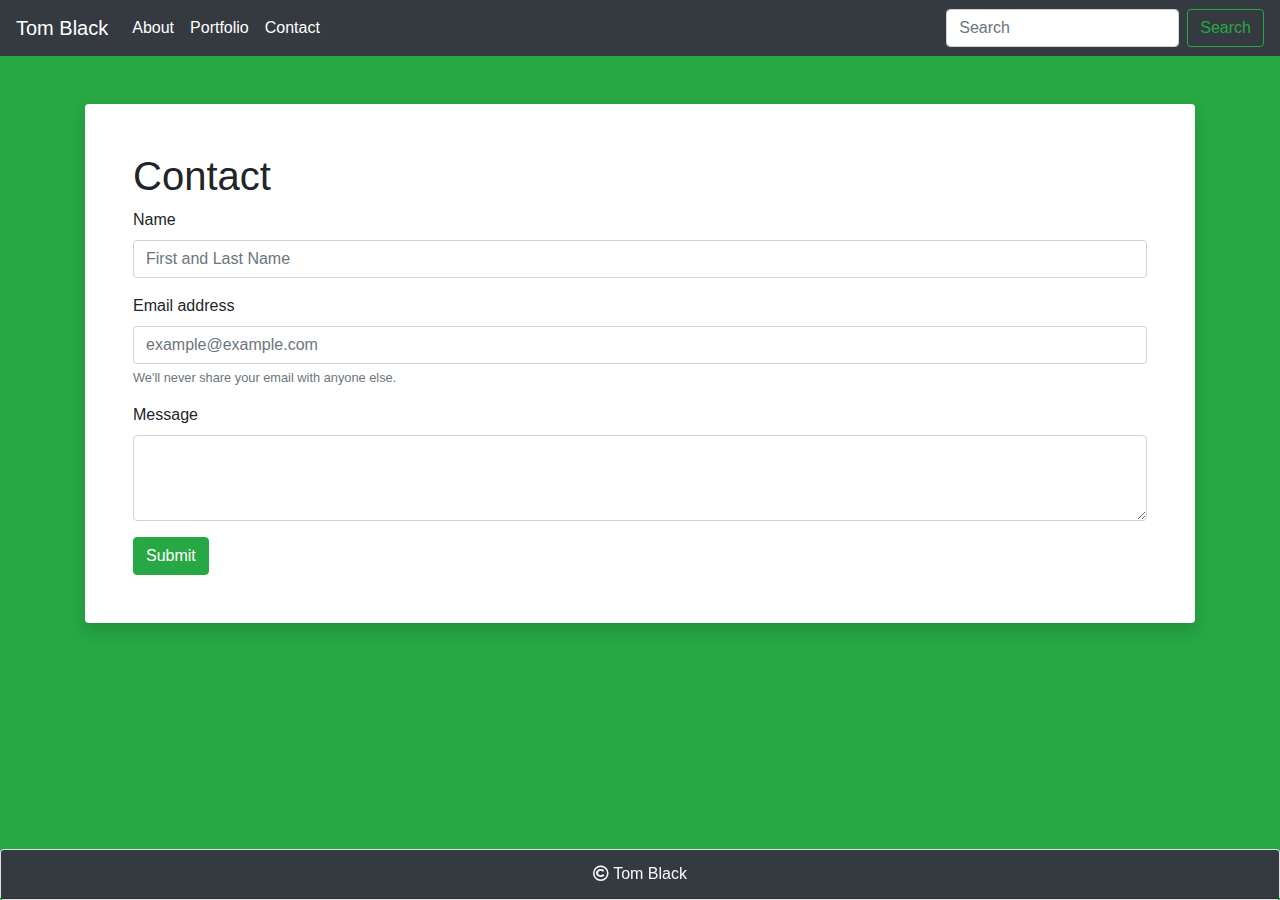
==== contact.html @ 31105532 "Added previous portfolio files." ====
<!doctype html>
<html lang="en">
<!--========================= 
    No HTML Validator errors! 
    =========================-->
<head>
    <!-- Required meta tags -->
    <meta charset="utf-8">
    <meta name="viewport" content="width=device-width, initial-scale=1, shrink-to-fit=no">

    <!-- Bootstrap, CSS, and FontAwesome icon CDN -->
    <link rel="stylesheet" href="https://stackpath.bootstrapcdn.com/bootstrap/4.4.1/css/bootstrap.min.css"
        integrity="sha384-Vkoo8x4CGsO3+Hhxv8T/Q5PaXtkKtu6ug5TOeNV6gBiFeWPGFN9MuhOf23Q9Ifjh" crossorigin="anonymous">
    <link rel="stylesheet" href="./Assets/styles.css">
    <link rel="stylesheet" href="https://use.fontawesome.com/releases/v5.12.1/css/all.css">
    <title>Tom Black - Contact</title>
</head>

<body>
     <!--================ 
          Nav Bar Section
          ===============-->
    <header class="sticky-top">
        <nav class="navbar navbar-expand-lg navbar-dark bg-dark sticky-top">
            <a class="navbar-brand" href="./index.html">Tom Black</a>
            <button class="navbar-toggler" type="button" data-toggle="collapse" data-target="#navbarSupportedContent"
                aria-controls="navbarSupportedContent" aria-expanded="false" aria-label="Toggle navigation">
                <span class="navbar-toggler-icon"></span>
            </button>

            <div class="collapse navbar-collapse" id="navbarSupportedContent">
                <ul class="navbar-nav mr-auto">
                    <li class="nav-item active">
                        <a class="nav-link" href="./index.html">About <span class="sr-only">(current)</span></a>
                    </li>
                    <li class="nav-item active">
                        <a class="nav-link" href="./portfolio.html">Portfolio</a>
                    </li>
                    <li class="nav-item active">
                        <a class="nav-link" href="./contact.html">Contact</a>
                    </li>
                </ul>
                <form class="form-inline my-2 my-lg-0">
                    <input class="form-control mr-sm-2" type="search" placeholder="Search" aria-label="Search">
                    <button class="btn btn-outline-success my-2 my-sm-0" type="submit">Search</button>
                </form>
            </div>
        </nav>
    </header>

     <!--==============
          Main Section
          =============-->
    <main class="container">
        <div class="card border-0 shadow my-5">
            <div class="card-body p-5">
                <h1 class="font-weight-light">Contact</h1>
                <form>
                    <div class="form-group">
                        <label>Name</label>
                        <input class="form-control" type="text" placeholder="First and Last Name">
                    </div>
                    <div class="form-group">
                        <label for="exampleInputEmail1">Email address</label>
                        <input type="email" class="form-control" id="exampleInputEmail1" aria-describedby="emailHelp"
                            placeholder="example@example.com">
                        <small id="emailHelp" class="form-text text-muted">We'll never share your email with anyone
                            else.</small>
                    </div>
                    <div class="form-group">
                        <label for="exampleFormControlTextarea1">Message</label>
                        <textarea class="form-control" id="exampleFormControlTextarea1" rows="3"></textarea>
                    </div>
                    <button type="submit" class="btn btn-success">Submit</button>
                </form>
            </div>
        </div>
    </main>
    <br>

    <!-- ===============
          Footer Section
          ==============-->
    <!-- I Found a nice footer shell on the bootstrap website. 
        https://getbootstrap.com/docs/4.4/components/card/#header-and-footer -->
    <footer class="card text-center fixed-bottom">
        <div class="card-header navbar-dark bg-dark text-light">
            <i class="far fa-copyright"></i> Tom Black
        </div>
    </footer>

    <!-- Optional JavaScript -->
    <!-- jQuery first, then Popper.js, then Bootstrap JS -->
    <script src="https://code.jquery.com/jquery-3.4.1.slim.min.js"
        integrity="sha384-J6qa4849blE2+poT4WnyKhv5vZF5SrPo0iEjwBvKU7imGFAV0wwj1yYfoRSJoZ+n"
        crossorigin="anonymous"></script>
    <script src="https://cdn.jsdelivr.net/npm/popper.js@1.16.0/dist/umd/popper.min.js"
        integrity="sha384-Q6E9RHvbIyZFJoft+2mJbHaEWldlvI9IOYy5n3zV9zzTtmI3UksdQRVvoxMfooAo"
        crossorigin="anonymous"></script>
    <script src="https://stackpath.bootstrapcdn.com/bootstrap/4.4.1/js/bootstrap.min.js"
        integrity="sha384-wfSDF2E50Y2D1uUdj0O3uMBJnjuUD4Ih7YwaYd1iqfktj0Uod8GCExl3Og8ifwB6"
        crossorigin="anonymous"></script>
</body>

</html>
---- Assets/styles.css ----
body {
    /* Found this block of code from the following website to help with organization and background using bootstrap
    https://startbootstrap.com/snippets/full-image-background/ */
    background: #28a745;
    -webkit-background-size: cover;
    -moz-background-size: cover;
    background-size: cover;
    -o-background-size: cover;
  }

  #profile-pic {
    max-height: 100%;
    min-width: 100%;
  }

  /* Creating this class allowed me to be able to style the labels on my photos in the portfolio.html file. */
  .card-image {
    background-color: #888D9D;
    color: white;
    border-radius: 25px;
  }
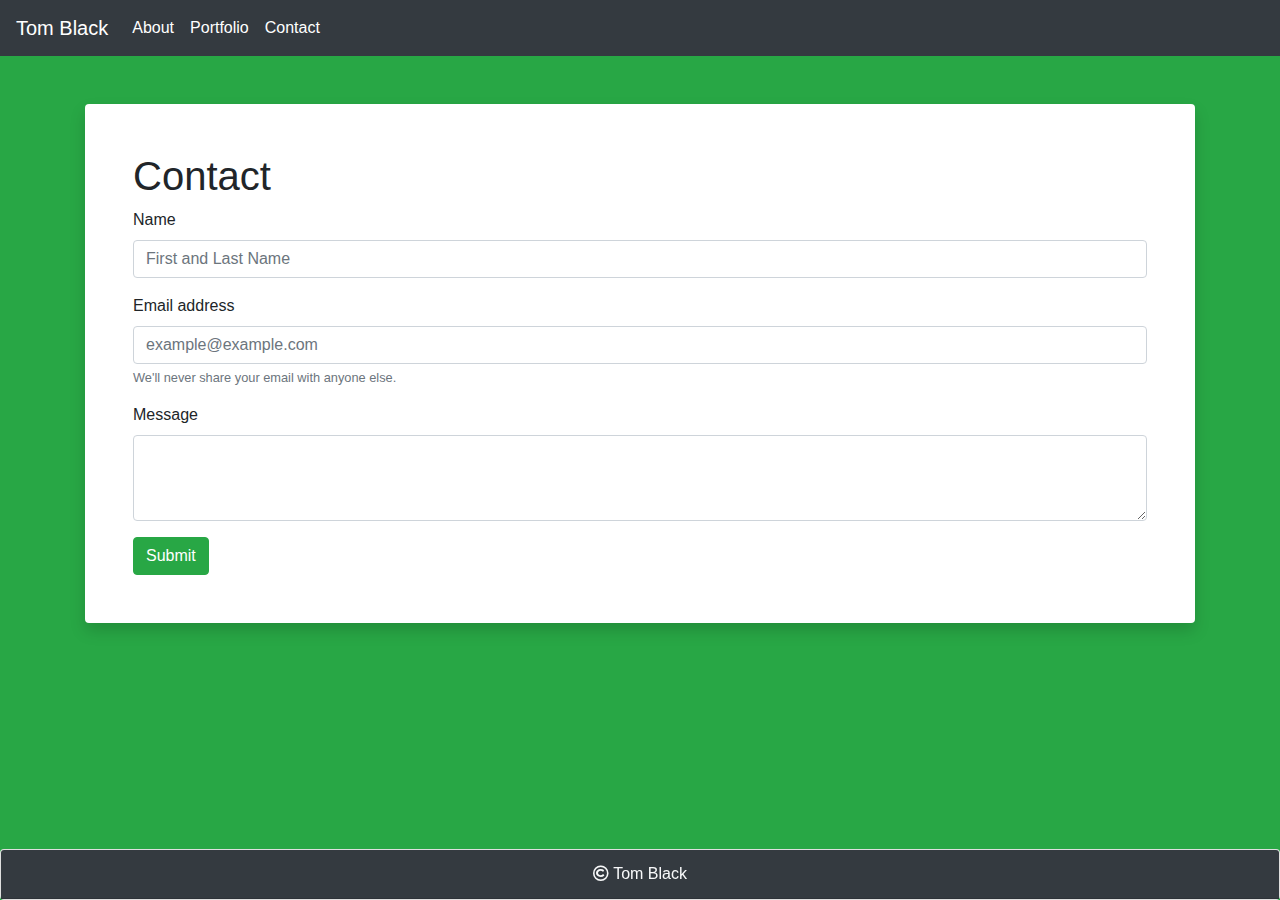
==== commit 3bee7ff5: "made adjustments to the portofolio page and updated my profile page a bit." ====
--- a/contact.html
+++ b/contact.html
@@ -40,10 +40,6 @@
                         <a class="nav-link" href="./contact.html">Contact</a>
                     </li>
                 </ul>
-                <form class="form-inline my-2 my-lg-0">
-                    <input class="form-control mr-sm-2" type="search" placeholder="Search" aria-label="Search">
-                    <button class="btn btn-outline-success my-2 my-sm-0" type="submit">Search</button>
-                </form>
             </div>
         </nav>
     </header>
--- a/Assets/styles.css
+++ b/Assets/styles.css
@@ -15,7 +15,7 @@
 
   /* Creating this class allowed me to be able to style the labels on my photos in the portfolio.html file. */
   .card-image {
-    background-color: #888D9D;
+    background-color: black;
     color: white;
     border-radius: 25px;
   }
